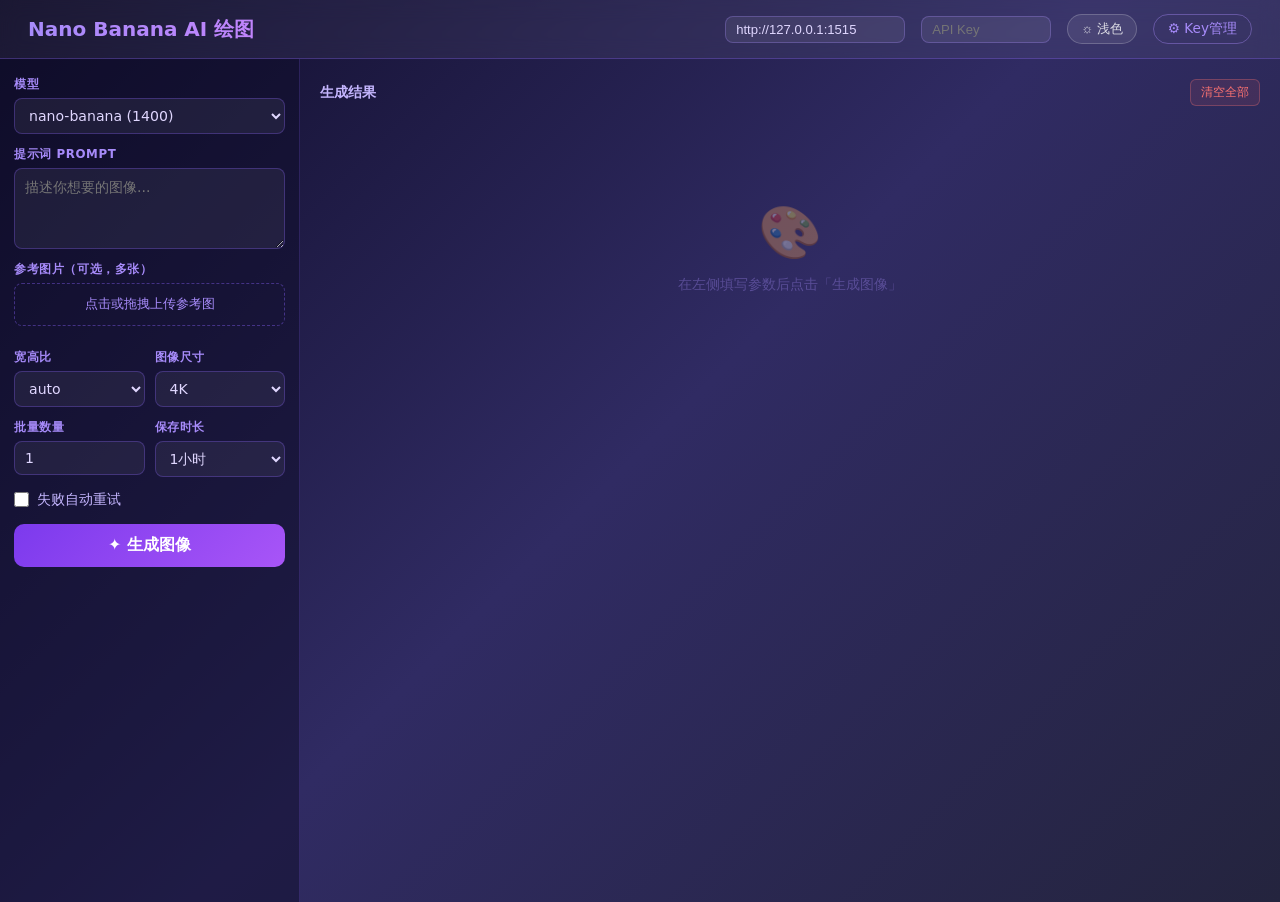
==== static/index.html @ 5241f898 "Initial commit: GrsaiProxyManager v1.0" ====
<!DOCTYPE html>
<html lang="zh-CN">
<head>
  <meta charset="UTF-8" />
  <meta name="viewport" content="width=device-width, initial-scale=1.0" />
  <title>Nano Banana AI 绘图</title>
  <link rel="icon" href="/ui/favicon.ico">
  <style>
    *, *::before, *::after { box-sizing: border-box; margin: 0; padding: 0; }
    body {
      font-family: 'Segoe UI', system-ui, sans-serif;
      background: linear-gradient(135deg, #0f0c29, #302b63, #24243e);
      min-height: 100vh;
      color: #e0d7ff;
    }
    header {
      display: flex; align-items: center; justify-content: space-between;
      padding: 14px 28px;
      background: rgba(255,255,255,0.05);
      border-bottom: 1px solid rgba(138,99,255,0.3);
      backdrop-filter: blur(10px);
      position: sticky; top: 0; z-index: 100;
    }
    header h1 {
      font-size: 1.25rem; font-weight: 700;
      background: linear-gradient(90deg, #a78bfa, #c084fc);
      -webkit-background-clip: text;
      -webkit-text-fill-color: transparent;
      background-clip: text;
    }
    .header-right { display: flex; align-items: center; gap: 16px; }
    #creditsBadge {
      font-size: 0.82rem; color: #c4b5fd;
      background: rgba(167,139,250,0.12);
      border: 1px solid rgba(167,139,250,0.3);
      border-radius: 20px; padding: 4px 14px;
    }
    .admin-link {
      color: #a78bfa; text-decoration: none; font-size: 0.85rem;
      border: 1px solid rgba(167,139,250,0.4); border-radius: 20px; padding: 5px 14px;
      transition: background 0.2s;
    }
    .admin-link:hover { background: rgba(167,139,250,0.15); }
    .app {
      display: grid; grid-template-columns: 300px 1fr;
      height: calc(100vh - 57px);
    }
    .controls {
      padding: 18px 14px; overflow-y: auto;
      border-right: 1px solid rgba(138,99,255,0.2);
      background: rgba(15,12,41,0.5);
      display: flex; flex-direction: column; gap: 13px;
    }
    .controls::-webkit-scrollbar { width: 4px; }
    .controls::-webkit-scrollbar-thumb { background: rgba(167,139,250,0.3); border-radius: 10px; }
    .field { display: flex; flex-direction: column; gap: 5px; }
    .field > label {
      font-size: 0.74rem; color: #a78bfa; font-weight: 600;
      letter-spacing: 0.05em; text-transform: uppercase;
    }
    select, textarea, input[type="number"] {
      width: 100%; background: rgba(255,255,255,0.06);
      border: 1px solid rgba(138,99,255,0.3); border-radius: 8px;
      color: #e0d7ff; padding: 8px 10px; font-size: 0.88rem;
      outline: none; transition: border-color 0.2s, background 0.2s;
      font-family: inherit;
    }
    select:focus, textarea:focus, input[type="number"]:focus {
      border-color: #a78bfa; background: rgba(167,139,250,0.08);
    }
    select option { background: #1e1b4b; color: #e0d7ff; }
    textarea { resize: vertical; min-height: 72px; line-height: 1.5; }
    .row2 { display: grid; grid-template-columns: 1fr 1fr; gap: 10px; }
    .upload-area {
      border: 1.5px dashed rgba(138,99,255,0.4); border-radius: 8px;
      padding: 12px 8px; text-align: center; cursor: pointer;
      font-size: 0.8rem; color: #a78bfa;
      transition: border-color 0.2s, background 0.2s; position: relative;
    }
    .upload-area:hover { border-color: #a78bfa; background: rgba(167,139,250,0.07); }
    .upload-area input[type="file"] {
      position: absolute; inset: 0; opacity: 0; cursor: pointer; width: 100%; height: 100%;
    }
    #thumbsRow { display: flex; flex-wrap: wrap; gap: 6px; margin-top: 6px; }
    .ref-thumb { width: 46px; height: 46px; object-fit: cover; border-radius: 5px; border: 1px solid rgba(138,99,255,0.3); }
    .checkbox-row { display: flex; align-items: center; gap: 8px; }
    .checkbox-row input[type="checkbox"] { width: 15px; height: 15px; accent-color: #a78bfa; cursor: pointer; flex-shrink: 0; }
    .checkbox-row > label { text-transform: none; font-size: 0.88rem; color: #c4b5fd; letter-spacing: 0; cursor: pointer; font-weight: 400; }
    #generateBtn {
      width: 100%; padding: 11px;
      background: linear-gradient(135deg, #7c3aed, #a855f7);
      border: none; border-radius: 10px;
      color: #fff; font-size: 1rem; font-weight: 700;
      cursor: pointer; font-family: inherit;
      transition: opacity 0.2s, transform 0.1s; margin-top: 2px;
    }
    #generateBtn:hover { opacity: 0.9; }
    #generateBtn:active { transform: scale(0.98); }
    #generateBtn:disabled { opacity: 0.45; cursor: not-allowed; }
    .results-panel { padding: 20px; overflow-y: auto; display: flex; flex-direction: column; }
    .results-panel::-webkit-scrollbar { width: 6px; }
    .results-panel::-webkit-scrollbar-thumb { background: rgba(167,139,250,0.3); border-radius: 10px; }
    .results-header { display: flex; align-items: center; justify-content: space-between; margin-bottom: 16px; flex-shrink: 0; }
    .results-header h2 { font-size: 0.9rem; color: #c4b5fd; font-weight: 600; }
    #clearAllBtn {
      font-size: 0.76rem; color: #f87171;
      background: rgba(248,113,113,0.1); border: 1px solid rgba(248,113,113,0.3);
      border-radius: 6px; padding: 4px 10px; cursor: pointer; font-family: inherit; transition: background 0.2s;
    }
    #clearAllBtn:hover { background: rgba(248,113,113,0.2); }
    #resultsGrid {
      display: grid;
      grid-template-columns: repeat(auto-fill, minmax(220px, 1fr));
      gap: 14px; align-content: start;
    }
    .card {
      background: rgba(255,255,255,0.05);
      border: 1px solid rgba(138,99,255,0.22); border-radius: 12px;
      overflow: hidden; display: flex; flex-direction: column; transition: border-color 0.2s;
    }
    .card:hover { border-color: rgba(167,139,250,0.45); }
    .card-img-wrap {
      position: relative; width: 100%; aspect-ratio: 1;
      background: rgba(0,0,0,0.35); overflow: hidden; cursor: pointer; flex-shrink: 0;
    }
    .card-img-wrap img { width: 100%; height: 100%; object-fit: cover; display: block; transition: transform 0.3s; }
    .card-img-wrap:hover img { transform: scale(1.04); }
    .card-overlay {
      position: absolute; inset: 0; display: flex; flex-direction: column;
      align-items: center; justify-content: center;
      background: rgba(15,12,41,0.88); gap: 10px; z-index: 2;
    }
    .card-overlay.hidden { display: none; }
    .spinner {
      width: 34px; height: 34px;
      border: 3px solid rgba(167,139,250,0.2); border-top-color: #a78bfa;
      border-radius: 50%; animation: spin 0.75s linear infinite;
    }
    @keyframes spin { to { transform: rotate(360deg); } }
    .progress-wrap { width: 75%; background: rgba(255,255,255,0.1); border-radius: 10px; height: 4px; overflow: hidden; }
    .progress-bar { height: 100%; background: linear-gradient(90deg, #7c3aed, #a855f7); border-radius: 10px; transition: width 0.4s ease; width: 0%; }
    .progress-label { font-size: 0.72rem; color: #c4b5fd; }
    .error-icon { font-size: 2rem; color: #f87171; }
    .error-msg { font-size: 0.73rem; color: #fca5a5; line-height: 1.4; text-align: center; padding: 0 8px; max-width: 180px; }
    .error-retry-btn {
      padding: 5px 14px; background: rgba(167,139,250,0.2);
      border: 1px solid rgba(167,139,250,0.4); border-radius: 6px;
      color: #a78bfa; font-size: 0.8rem; cursor: pointer; font-family: inherit; transition: background 0.2s;
    }
    .error-retry-btn:hover { background: rgba(167,139,250,0.35); }
    .card-meta {
      padding: 7px 10px 3px; font-size: 0.71rem; color: #9ca3af; line-height: 1.4;
      overflow: hidden; display: -webkit-box; -webkit-line-clamp: 2; -webkit-box-orient: vertical; flex-shrink: 0;
    }
    .card-toolbar { display: flex; gap: 5px; padding: 6px 8px 9px; }
    .card-toolbar button {
      flex: 1; padding: 5px 0; border: 1px solid transparent;
      border-radius: 6px; font-size: 0.82rem; cursor: pointer;
      font-family: inherit; font-weight: 600; transition: opacity 0.2s;
    }
    .card-toolbar button:hover { opacity: 0.75; }
    .card-toolbar button:disabled { opacity: 0.3; cursor: not-allowed; }
    .btn-dl    { background: rgba(16,185,129,0.18);  color: #34d399; border-color: rgba(52,211,153,0.3)  !important; }
    .btn-del   { background: rgba(239,68,68,0.14);   color: #f87171; border-color: rgba(248,113,113,0.3) !important; }
    .btn-regen { background: rgba(167,139,250,0.14); color: #a78bfa; border-color: rgba(167,139,250,0.3) !important; }
    .empty-state { grid-column: 1 / -1; text-align: center; padding: 80px 20px; color: rgba(167,139,250,0.35); }
    .empty-state .empty-icon { font-size: 3.2rem; margin-bottom: 12px; }
    .empty-state p { font-size: 0.9rem; }
    #lightbox { display: none; position: fixed; inset: 0; background: rgba(0,0,0,0.9); z-index: 1000; align-items: center; justify-content: center; }
    #lightbox.active { display: flex; }
    #lightbox img { max-width: 92vw; max-height: 92vh; border-radius: 10px; box-shadow: 0 0 60px rgba(167,139,250,0.25); object-fit: contain; }
    #lightboxClose {
      position: absolute; top: 16px; right: 20px; color: #fff; font-size: 1.4rem; cursor: pointer;
      background: rgba(255,255,255,0.12); border: none; border-radius: 50%;
      width: 40px; height: 40px; display: flex; align-items: center; justify-content: center; transition: background 0.2s;
    }
    #lightboxClose:hover { background: rgba(255,255,255,0.22); }
    @media (max-width: 720px) {
      .app { grid-template-columns: 1fr; height: auto; }
      .controls { border-right: none; border-bottom: 1px solid rgba(138,99,255,0.2); max-height: 60vh; }
    }
    body.light {
      background: #f0f2f8;
      color: #1a1a2e;
    }
    body.light header {
      background: #ffffff;
      border-bottom: 1px solid rgba(0,0,0,0.1);
    }
    body.light #creditsBadge {
      background: rgba(109,40,217,0.1);
      border-color: rgba(109,40,217,0.25);
      color: #6d28d9;
    }
    body.light .admin-link {
      color: #6d28d9;
      border-color: rgba(109,40,217,0.3);
    }
    body.light .admin-link:hover { background: rgba(109,40,217,0.08); }
    body.light .controls {
      background: #ffffff;
      border-right: 1px solid rgba(0,0,0,0.1);
    }
    body.light .field > label { color: #6d28d9; }
    body.light select,
    body.light textarea,
    body.light input[type="number"] {
      background: rgba(0,0,0,0.04);
      border-color: rgba(0,0,0,0.15);
      color: #1a1a2e;
    }
    body.light select:focus,
    body.light textarea:focus,
    body.light input[type="number"]:focus {
      border-color: #7c3aed;
      background: rgba(109,40,217,0.05);
    }
    body.light select option { background: #ffffff; color: #1a1a2e; }
    body.light .upload-area {
      border-color: rgba(0,0,0,0.2);
      color: #6d28d9;
    }
    body.light .upload-area:hover { background: rgba(109,40,217,0.05); }
    body.light .checkbox-row > label { color: #4c1d95; }
    body.light .results-panel { background: #f0f2f8; }
    body.light .results-header h2 { color: #4c1d95; }
    body.light .card {
      background: #ffffff;
      border-color: rgba(0,0,0,0.1);
    }
    body.light .card:hover { border-color: rgba(109,40,217,0.35); }
    body.light .card-img-wrap { background: rgba(0,0,0,0.08); }
    body.light .card-meta { color: #555; }
    body.light .card-overlay { background: rgba(240,242,248,0.92); }
    body.light .empty-state { color: rgba(109,40,217,0.4); }
    body.light tbody tr:hover td { background: #f5f7ff; }
    #themeToggleDraw {
      background: rgba(255,255,255,0.08);
      border: 1px solid rgba(255,255,255,0.2);
      border-radius: 20px;
      color: rgba(255,255,255,0.8);
      cursor: pointer;
      font-size: 0.82rem;
      padding: 5px 13px;
      transition: all 0.2s;
    }
    #themeToggleDraw:hover { background: rgba(255,255,255,0.15); }
    body.light #themeToggleDraw {
      background: rgba(0,0,0,0.06);
      border-color: rgba(0,0,0,0.15);
      color: #1a1a2e;
    }
    body.light #themeToggleDraw:hover { background: rgba(0,0,0,0.12); }
    body.light #apiBaseUrl,
    body.light #apiKey {
      background: rgba(0,0,0,0.05) !important;
      border-color: rgba(0,0,0,0.15) !important;
      color: #1a1a2e !important;
    }
  </style>
</head>
<body>

  <header>
    <h1>Nano Banana AI 绘图</h1>
    <div class="header-right">
      <input id="apiBaseUrl" type="text" value="http://127.0.0.1:1515" placeholder="代理地址" style="background:rgba(255,255,255,0.07);border:1px solid rgba(167,139,250,0.3);border-radius:8px;padding:5px 10px;color:#e0d7ff;font-size:0.82rem;width:180px;outline:none;">
      <input id="apiKey" type="password" placeholder="API Key" style="background:rgba(255,255,255,0.07);border:1px solid rgba(167,139,250,0.3);border-radius:8px;padding:5px 10px;color:#e0d7ff;font-size:0.82rem;width:130px;outline:none;">
      <span id="creditsBadge" style="display:none;">积分: --</span>
      <button id="themeToggleDraw" onclick="toggleDrawTheme()">&#9788; 浅色</button>
      <a class="admin-link" href="/ui/admin/">&#9881; Key管理</a>
    </div>
  </header>

  <div class="app">
    <aside class="controls">

      <div class="field">
        <label for="modelSelect">模型</label>
        <select id="modelSelect">
          <option value="nano-banana-pro">nano-banana-pro (1800)</option>
          <option value="nano-banana-2">nano-banana-2 (1300)</option>
          <option value="nano-banana-pro-vt">nano-banana-pro-vt (1800)</option>
          <option value="nano-banana-fast">nano-banana-fast (440)</option>
          <option value="nano-banana" selected>nano-banana (1400)</option>
        </select>
      </div>

      <div class="field">
        <label for="promptInput">提示词 Prompt</label>
        <textarea id="promptInput" rows="3" placeholder="描述你想要的图像..."></textarea>
      </div>

      <div class="field">
        <label>参考图片（可选，多张）</label>
        <div class="upload-area">
          <input type="file" id="refImages" accept="image/*" multiple />
          <span id="uploadLabel">点击或拖拽上传参考图</span>
        </div>
        <div id="thumbsRow"></div>
      </div>

      <div class="row2">
        <div class="field">
          <label for="aspectRatio">宽高比</label>
          <select id="aspectRatio">
            <option value="auto">auto</option>
            <option value="1:1">1:1</option>
            <option value="16:9">16:9</option>
            <option value="9:16">9:16</option>
            <option value="4:3">4:3</option>
            <option value="3:4">3:4</option>
          </select>
        </div>
        <div class="field">
          <label for="imageSize">图像尺寸</label>
          <select id="imageSize">
            <option value="1K">1K</option>
            <option value="2K">2K</option>
            <option value="4K" selected>4K</option>
          </select>
        </div>
      </div>

      <div class="row2">
        <div class="field">
          <label for="batchCount">批量数量</label>
          <input type="number" id="batchCount" min="1" max="10" value="1" />
        </div>
        <div class="field">
          <label for="saveDuration">保存时长</label>
          <select id="saveDuration">
            <option value="1h">1小时</option>
            <option value="2h">2小时</option>
            <option value="permanent">永久</option>
          </select>
        </div>
      </div>

      <div class="checkbox-row">
        <input type="checkbox" id="autoRetry" />
        <label for="autoRetry">失败自动重试</label>
      </div>

      <button id="generateBtn">&#10022; 生成图像</button>

    </aside>

    <main class="results-panel">
      <div class="results-header">
        <h2>生成结果</h2>
        <button id="clearAllBtn">清空全部</button>
      </div>
      <div id="resultsGrid">
        <div class="empty-state" id="emptyState">
          <div class="empty-icon">&#127912;</div>
          <p>在左侧填写参数后点击「生成图像」</p>
        </div>
      </div>
    </main>
  </div>

  <div id="lightbox">
    <button id="lightboxClose">&#10005;</button>
    <img id="lightboxImg" src="" alt="" />
  </div>

  <script src="script.js"></script>
  <script>
    (function(){
      var saved = localStorage.getItem('draw_theme');
      if (saved === 'light') { document.body.classList.add('light'); }
      updateDrawThemeBtn();
    })();
    function updateDrawThemeBtn(){
      var btn = document.getElementById('themeToggleDraw');
      if (!btn) return;
      if (document.body.classList.contains('light')) {
        btn.innerHTML = '&#9790; 深色';
      } else {
        btn.innerHTML = '&#9788; 浅色';
      }
    }
    function toggleDrawTheme(){
      document.body.classList.toggle('light');
      localStorage.setItem('draw_theme', document.body.classList.contains('light') ? 'light' : 'dark');
      updateDrawThemeBtn();
    }
  </script>
</body>
</html>
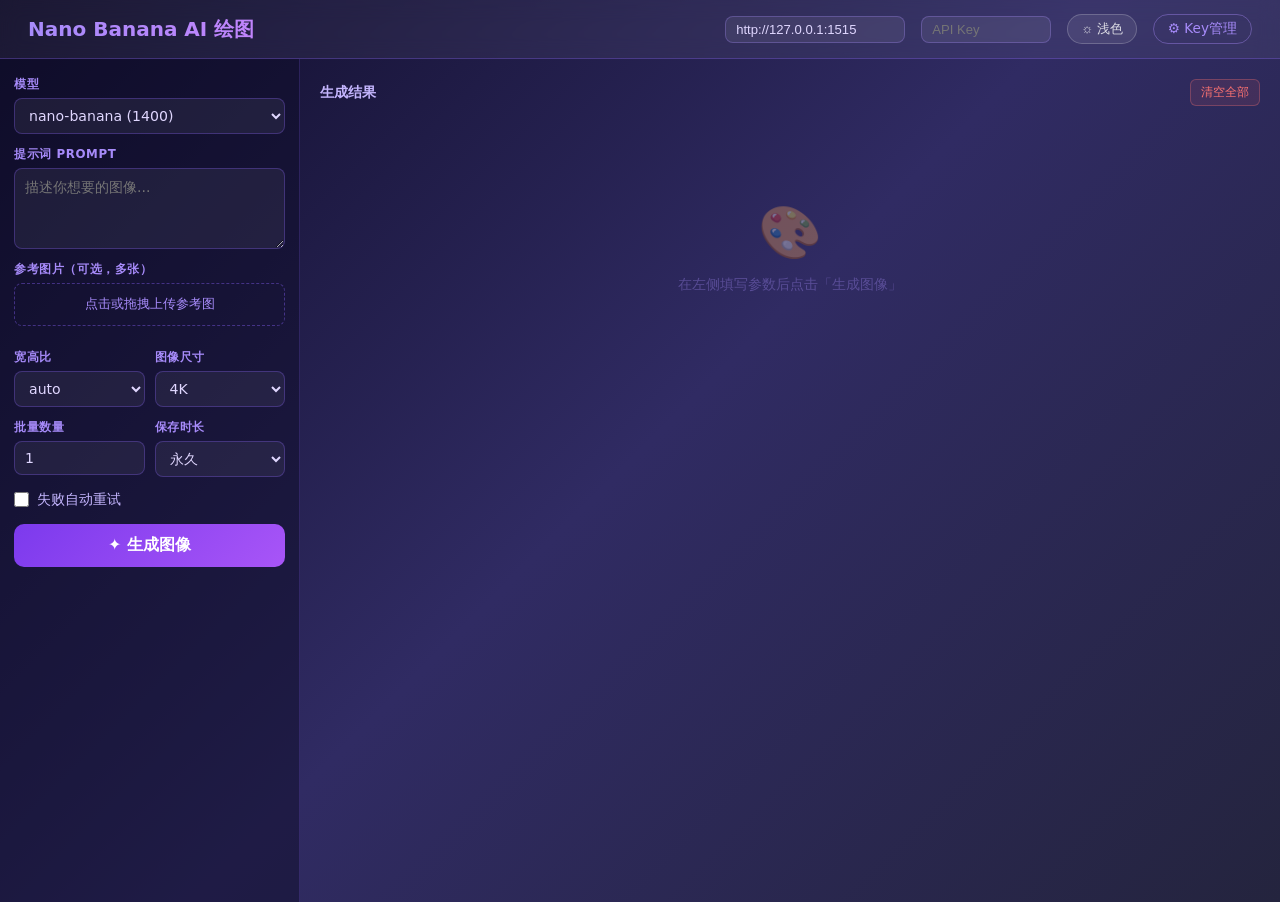
==== commit 9590c770: "fix: default save duration to permanent" ====
--- a/static/index.html
+++ b/static/index.html
@@ -332,7 +332,7 @@
           <select id="saveDuration">
             <option value="1h">1小时</option>
             <option value="2h">2小时</option>
-            <option value="permanent">永久</option>
+            <option value="permanent" selected>永久</option>
           </select>
         </div>
       </div>
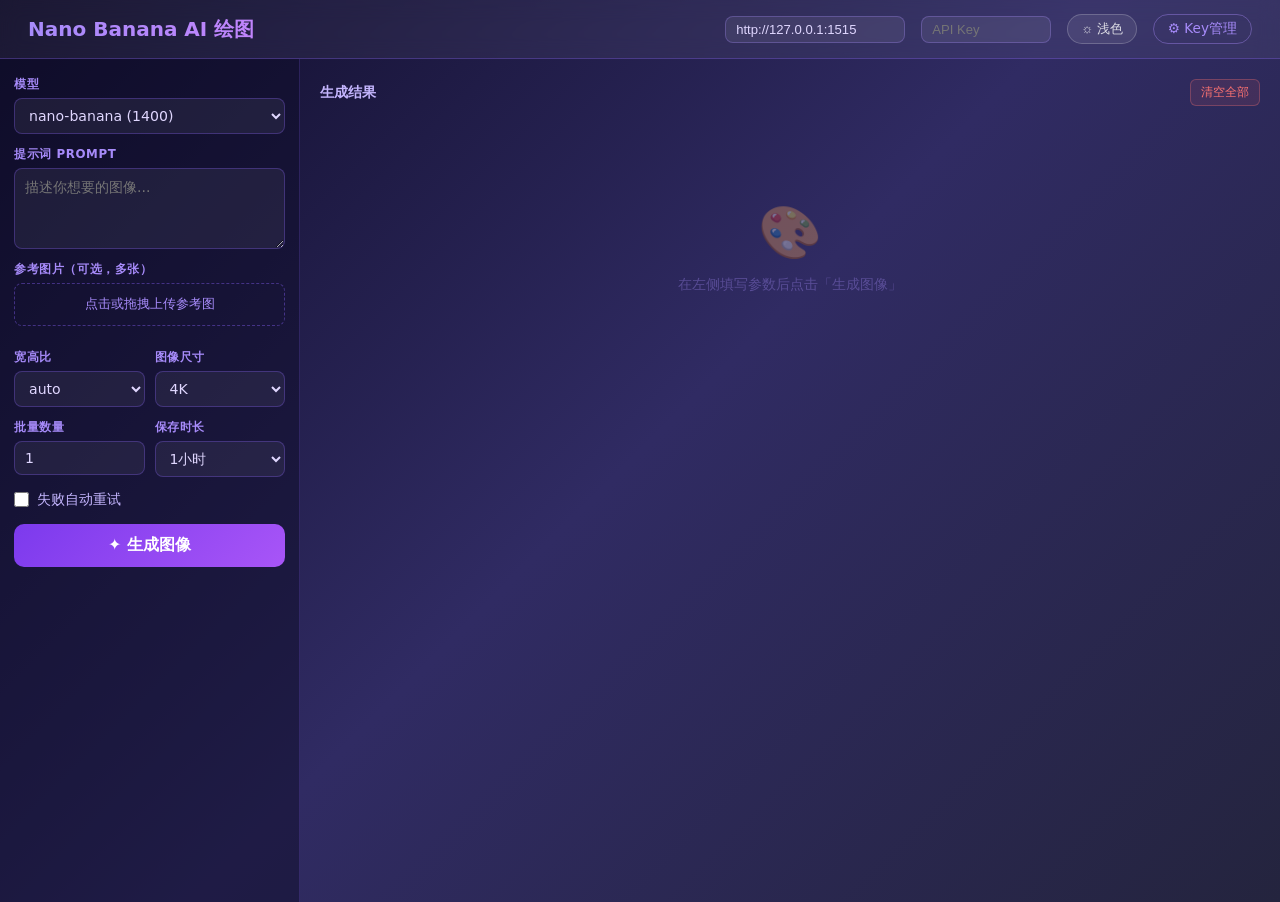
==== commit 224786c6: "fix: default save 1h to localStorage, permanent saves to server" ====
--- a/static/index.html
+++ b/static/index.html
@@ -330,9 +330,9 @@
         <div class="field">
           <label for="saveDuration">保存时长</label>
           <select id="saveDuration">
-            <option value="1h">1小时</option>
+            <option value="1h" selected>1小时</option>
             <option value="2h">2小时</option>
-            <option value="permanent" selected>永久</option>
+            <option value="permanent">永久</option>
           </select>
         </div>
       </div>
